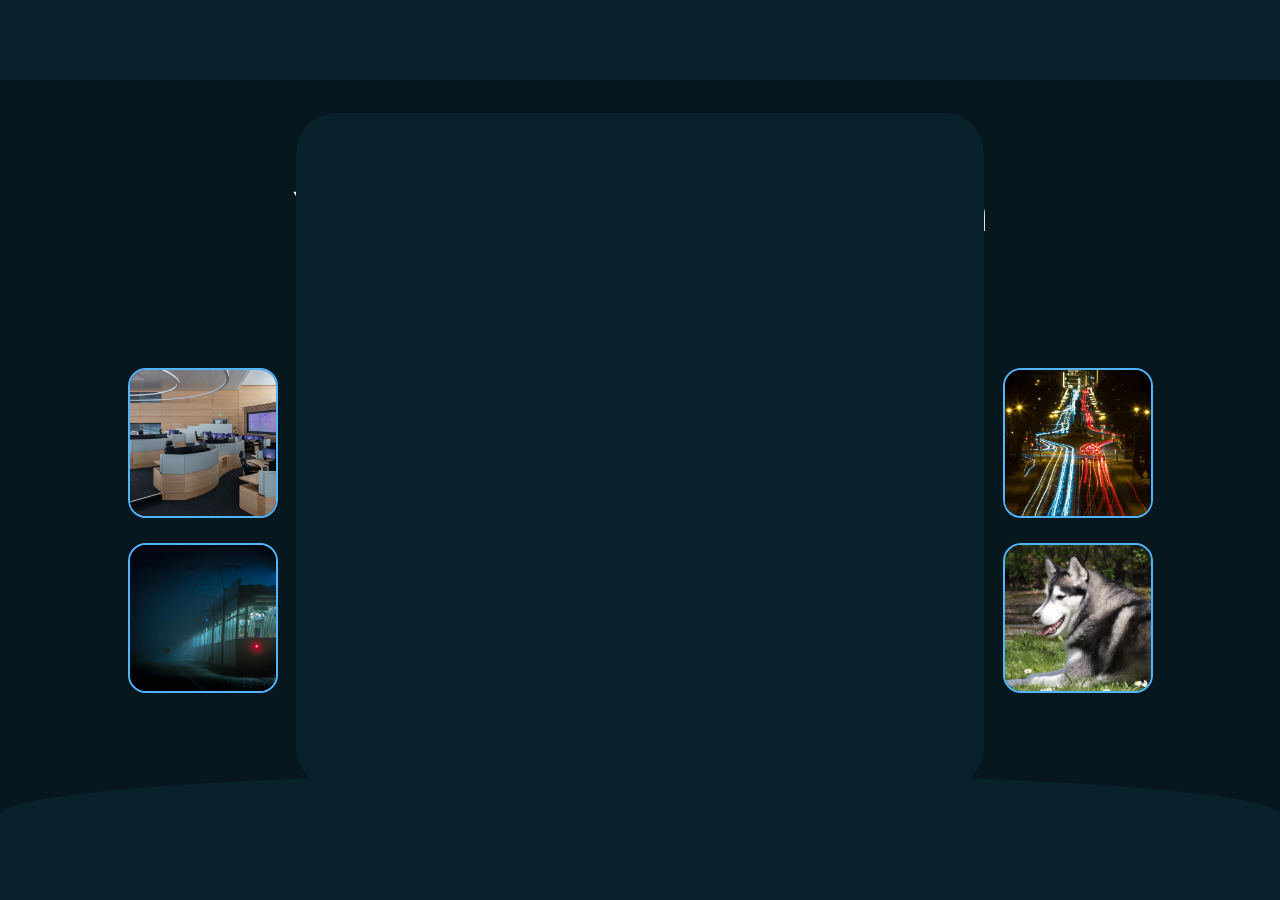
==== index.html @ f4e5c252 "change Project" ====
<!DOCTYPE html>
<html lang="de">

<head>
    <meta charset="UTF-8">
    <meta name="viewport" content="width=device-width, initial-scale=1.0">
    <link rel="stylesheet" href="./scr/css/style.css">
    <link rel="stylesheet" href="./scr/css/components.css">
    <link rel="stylesheet" href="./scr/css/variables.css">
    <link rel="stylesheet" href="./scr/css/fonts.css">


    <title>Fotogram</title>

    <script src="./scr/js/script.js"></script>
</head>

<body onload="generatePicture ()">
    <header>

    </header>
    <main>
        <H1>Your personal photo album</H1>

        <section class="photo-overview" id="photo-overview">


        </section>

    </main>

    <dialog closedby="any" id="bigbox"></dialog>
   

    <footer>

    </footer>

</body>

</html>
---- scr/css/style.css ----
*{
    margin: 0;
    padding: 0;
    box-sizing: border-box;
    font-family: 'Figtree';
}

html{
    font-size: 16px;
}

body{
    height: 100dvh;
    display: flex;
    flex-direction: column;
    justify-content: center;
    align-items: center;  
    background-color: var(--blue100);
}

header {
    height: 80px;
    width: 100dvw;
    background-color: var(--blue95);
}

main{
    display: flex;
    flex-direction: column;
    justify-content: center;
    color: #FFFFFF;
}

H1{
    padding: 98px 30px 123px 30px;
    font-size: 3.5rem;
    font-weight: 800;
    text-align: center;
}

.photo-overview{
    width: 100%;
    height: 330px;    
    display: flex;
    flex-wrap: wrap;
    gap: 25px;
    padding: 0 123px;
    align-items: center;
    justify-content: center;
}

footer {
    margin-top: auto;
    height: 128px;
    width: 100dvw;
    display: flex;
    align-items: last baseline;
    background-color: var(--blue95);
    border-radius: 84% 84% 0 0 / 56% 56% 0 0;
}
---- scr/css/components.css ----
.main-pic {
    width: 150px;
    height: 150px;
    object-fit: cover;
    border: 2px solid var(--HELLBLAU);
    border-radius: 18px;
}

.main-pic:hover {
    cursor: pointer;
    box-shadow: 11px 8px 5px -1px rgba(160, 160, 160, 0.33);
    transform: translate(-5px, -5px) scale(1.2);
    border: 4px solid var(--ORANGE);
}



/* <-----   Style for select Pic */
dialog {
    width: 688px;
    height: 675px;
    display: flex;
    flex-direction: column;
    align-items: center;
    color: white;
    background-color: var(--blue95);
    border: none;
    border-radius: 40px;
    margin: auto;
}

dialog::backdrop{
    background-color: rgba(128, 128, 128, 0.486);
}

.card-header {
    width: 100%;
    display: flex;
    justify-content: space-between;
    padding: 78px 64px 0 64px;
}

.card-button {
    height: 32px;
    width: 32px;
    background-color: transparent;
    border: none;
    color: white;
    font-size: 1.5rem;
    font-weight: 800;
    border-radius: 50%;
}

.card-button:hover {
    background-color: color-mix(in srgb, var(--blue40) 20%, transparent);
}

.big-Piture {
    width: 560px;
    height: 375px;
    padding-top: 42px;
    border: none;
}

.control {
    display: flex;
    justify-content: center;
    align-items: center;
    padding-top: 42px;
    gap: 59px;
}

.control-button {
    width: 60px;
    height: 60px;
    font-size: 24px;
    border: none;
    color: var(--red40);
    font-weight: 800;
    background-color: rgba(253, 91, 79, 0.10);
    border-radius: 50%;
}

.pagination {
    width: 80px;
    height: 30px;
    font-weight: 500;
    text-align: center;
}
---- scr/css/variables.css ----
:root {
    --red40: #FD5B4F;
    --blue95: #09212A;
    --blue40: #6BC1E1;
    --blue85: #124658;
    --gray30: ;
    --blue90: ;
    --blue100: #06171E;
    --red50: ;
    --grey40: ;
    --HELLBLAU: #50B4FF;
    --HELLTÜRKIS: #00EBAA;
    --TÜRKIS: #00AFAA;
    --ORANGE: #FFA014;
}
---- scr/css/fonts.css ----
/* figtree-regular - latin */
@font-face {
  font-display: swap; /* Check https://developer.mozilla.org/en-US/docs/Web/CSS/@font-face/font-display for other options. */
  font-family: 'Figtree';
  font-style: normal;
  font-weight: 400;
  src: url('../assets/fonts/figtree-v9-latin-regular.woff2') format('woff2'); /* Chrome 36+, Opera 23+, Firefox 39+, Safari 12+, iOS 10+ */
}
/* figtree-500 - latin */
@font-face {
  font-display: swap; /* Check https://developer.mozilla.org/en-US/docs/Web/CSS/@font-face/font-display for other options. */
  font-family: 'Figtree';
  font-style: normal;
  font-weight: 500;
  src: url('../assets/fonts/figtree-v9-latin-500.woff2') format('woff2'); /* Chrome 36+, Opera 23+, Firefox 39+, Safari 12+, iOS 10+ */
}
/* figtree-700 - latin */
@font-face {
  font-display: swap; /* Check https://developer.mozilla.org/en-US/docs/Web/CSS/@font-face/font-display for other options. */
  font-family: 'Figtree';
  font-style: normal;
  font-weight: 700;
  src: url('../assets/fonts/figtree-v9-latin-700.woff2') format('woff2'); /* Chrome 36+, Opera 23+, Firefox 39+, Safari 12+, iOS 10+ */
}
/* figtree-800 - latin */
@font-face {
  font-display: swap; /* Check https://developer.mozilla.org/en-US/docs/Web/CSS/@font-face/font-display for other options. */
  font-family: 'Figtree';
  font-style: normal;
  font-weight: 800;
  src: url('../assets/fonts/figtree-v9-latin-800.woff2') format('woff2'); /* Chrome 36+, Opera 23+, Firefox 39+, Safari 12+, iOS 10+ */
}
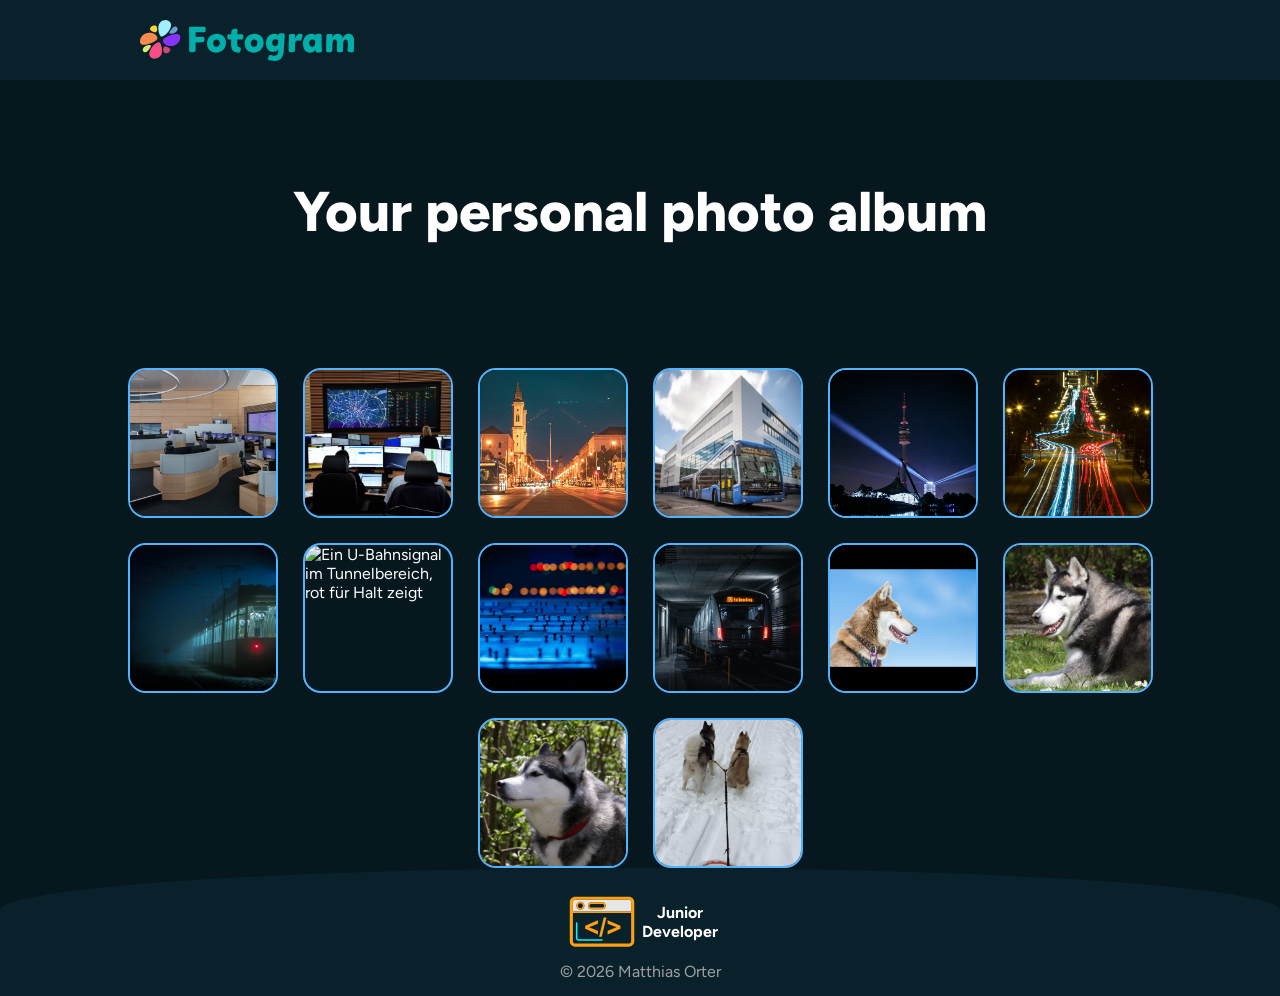
==== commit cd500d48: "finish" ====
--- a/index.html
+++ b/index.html
@@ -4,6 +4,7 @@
 <head>
     <meta charset="UTF-8">
     <meta name="viewport" content="width=device-width, initial-scale=1.0">
+    <Link rel="icon" type="image/jpg" href="./scr/assets/icon/Group_icon.svg">
     <link rel="stylesheet" href="./scr/css/style.css">
     <link rel="stylesheet" href="./scr/css/components.css">
     <link rel="stylesheet" href="./scr/css/variables.css">
@@ -17,6 +18,7 @@
 
 <body onload="generatePicture ()">
     <header>
+        <img class="capa-Logo" src="./scr/assets/icon/Capa_1.svg" alt="">
 
     </header>
     <main>
@@ -30,10 +32,17 @@
     </main>
 
     <dialog closedby="any" id="bigbox"></dialog>
-   
+
 
     <footer>
-
+        <address>
+            <div>
+                <img class="footer-Logo" src="./scr/assets/icon/availability-svgrepo-com.svg"
+                    alt="Logo der Firma, Browserfenster mit Code Symbolen (</>)">
+                <p>Junior<br>Developer</p>
+            </div>
+            <p>© 2026 Matthias Orter</p>
+        </address>
     </footer>
 
 </body>
--- a/scr/css/style.css
+++ b/scr/css/style.css
@@ -1,50 +1,60 @@
-*{
+* {
     margin: 0;
     padding: 0;
     box-sizing: border-box;
     font-family: 'Figtree';
 }
 
-html{
+html {
     font-size: 16px;
 }
 
-body{
-    height: 100dvh;
+body {
+    min-height: 100dvh;
     display: flex;
     flex-direction: column;
     justify-content: center;
-    align-items: center;  
+    align-items: center;
     background-color: var(--blue100);
 }
 
 header {
     height: 80px;
     width: 100dvw;
+    display: flex;
+    align-items: center;
     background-color: var(--blue95);
 }
 
-main{
+.capa-Logo {
+    height: 41px;
+    width: 215px;
+    margin-left: 140px;
+}
+
+main {
     display: flex;
     flex-direction: column;
     justify-content: center;
     color: #FFFFFF;
+    padding: 0 123px;
 }
 
-H1{
-    padding: 98px 30px 123px 30px;
+
+
+H1 {
+    padding: 98px 0 123px 0px;
     font-size: 3.5rem;
     font-weight: 800;
     text-align: center;
 }
 
-.photo-overview{
-    width: 100%;
-    height: 330px;    
+.photo-overview {
+    max-width: 1194px;
+    height: auto;
     display: flex;
     flex-wrap: wrap;
     gap: 25px;
-    padding: 0 123px;
     align-items: center;
     justify-content: center;
 }
@@ -54,7 +64,109 @@
     height: 128px;
     width: 100dvw;
     display: flex;
+    justify-content: center;
     align-items: last baseline;
     background-color: var(--blue95);
     border-radius: 84% 84% 0 0 / 56% 56% 0 0;
+}
+
+footer>address>div {
+    display: flex;
+    align-items: center;
+    justify-content: center;
+    color: white;
+    font-family: 'Figtree';
+    font-style: normal;
+    font-weight: 700;
+}
+
+footer>address>div>p {
+    text-align: center;
+}
+
+footer>address>P {
+    color: rgb(160, 160, 160);
+    font-family: 'Figtree';
+    font-style: normal;
+    font-weight: 400;
+    padding-bottom: 15px;
+}
+
+.footer-Logo {
+    width: 80px;
+}
+
+
+@media screen and (min-width: 1280px) and (max-width:1439px) {}
+
+@media screen and (min-width: 1440px) {
+    main {
+        padding: 0 max(123px, calc(50% - 720px));
+    }
+}
+
+@media screen and (min-width: 769px) and (max-width:1279px) {
+    main {
+        padding: 0 110px;
+    }
+
+    .photo-overview {
+        gap: 25px;
+        overflow-y: auto;
+        padding-bottom: 47px;
+    }
+}
+
+@media screen and (min-width: 481px) and (max-width:768px) {
+    H1 {
+        padding: 54px 0 81px 0;
+        font-size: 3rem;
+    }
+
+    header {
+        justify-content: center;
+    }
+
+    .capa-Logo {
+        margin-left: 0px;
+    }
+
+    main {
+        padding: 0 60px;
+    }
+
+    .photo-overview {
+        width: auto;
+        height: auto;
+        display: flex;
+        flex-wrap: wrap;
+        gap: 20px;
+        overflow-y: auto;
+        padding-bottom: 47px;
+    }
+}
+
+@media screen and (min-width: 300px) and (max-width:480px) {
+    header {
+        justify-content: center;
+    }
+
+    main {
+        padding:0;
+    }
+
+    .capa-Logo {
+        margin-left: 0px;
+    }
+
+    .photo-overview {
+        gap: 16px;
+        overflow-y: auto;
+        padding-bottom: 47px;
+    }
+
+    H1 {
+        padding: 54px 0 56px 0;
+        font-size: 2.5rem;
+    }
 }
--- a/scr/css/components.css
+++ b/scr/css/components.css
@@ -16,20 +16,19 @@
 
 
 /* <-----   Style for select Pic */
-dialog {
+dialog[open] {
     width: 688px;
     height: 675px;
-    display: flex;
     flex-direction: column;
     align-items: center;
-    color: white;
+    justify-content: center;
     background-color: var(--blue95);
     border: none;
     border-radius: 40px;
     margin: auto;
 }
 
-dialog::backdrop{
+dialog::backdrop {
     background-color: rgba(128, 128, 128, 0.486);
 }
 
@@ -37,35 +36,43 @@
     width: 100%;
     display: flex;
     justify-content: space-between;
+    color: white;
     padding: 78px 64px 0 64px;
 }
 
 .card-button {
     height: 32px;
     width: 32px;
+    cursor: pointer;
     background-color: transparent;
     border: none;
-    color: white;
-    font-size: 1.5rem;
-    font-weight: 800;
     border-radius: 50%;
+    padding-top: 0.3em;
 }
 
 .card-button:hover {
-    background-color: color-mix(in srgb, var(--blue40) 20%, transparent);
+    background-color: color-mix(in srgb, var(--blue40) 30%, transparent);
+    transform: translateY(-2px);
+}
+
+.card-button:active {
+    background-color: color-mix(in srgb, var(--blue40) 10%, transparent);
+    transform: translateY(0px);
 }
 
 .big-Piture {
     width: 560px;
     height: 375px;
-    padding-top: 42px;
+    object-fit: contain;
     border: none;
+    margin: 42px 64px 0 64px;
 }
 
 .control {
     display: flex;
     justify-content: center;
     align-items: center;
+    color: white;
     padding-top: 42px;
     gap: 59px;
 }
@@ -73,12 +80,22 @@
 .control-button {
     width: 60px;
     height: 60px;
-    font-size: 24px;
     border: none;
     color: var(--red40);
     font-weight: 800;
     background-color: rgba(253, 91, 79, 0.10);
     border-radius: 50%;
+    padding-top: 0.3em;
+}
+
+.control-button:hover{
+    background-color: rgba(253, 91, 79, 0.30);
+    transform: translateY(-2px);
+}
+
+.control-button:active {
+    background-color: rgba(253, 91, 79, 0.50);;
+    transform: translateY(0px);
 }
 
 .pagination {
@@ -88,6 +105,80 @@
     text-align: center;
 }
 
+@media screen and (min-width: 300px) and (max-width:480px) {
+    dialog[open] {
+        width: 100%;
+        height: 100%;
+        flex-direction: column;
+        align-items: center;
+        justify-content: center;
+        background-color: var(--blue95);
+        border: none;
+        border-radius: 40px;
+        margin: auto;
+    }
 
+    .card-header {
+        width: 100%;
+        display: flex;
+        justify-content: space-between;
+        color: white;
+        padding: 30px 20px 0 20px;
+        flex-direction: column-reverse;
+    }
 
+    h2 {
+        text-overflow: ellipsis;
+    }
 
+    .card-button {
+        margin-left: calc(100% - 32px);
+    }
+
+    .big-Piture {
+        width: calc(100% - 40px);
+        height: 375px;
+        border: none;
+        margin: 42px 20px;
+        object-fit: scale-down;
+    }
+
+    .control {
+        display: flex;
+        justify-content: space-evenly;
+        align-items: center;
+        color: white;
+        padding: 0 41px 32px 41px;
+        gap: 1em;
+    }
+
+    .main-pic {
+        width: 140px;
+        height: 140px;
+    }
+
+    .main-pic:hover {
+        cursor: pointer;
+        transform: scale(1.2);
+        border: 4px solid var(--ORANGE);
+    }
+}
+
+@media screen and (min-width: 481px) and (max-width:725px) {
+    .big-Piture {
+        width: calc(100% - 40px);
+        height: 375px;
+        border: none;
+        margin: 42px 20px;
+        object-fit: scale-down;
+    }
+
+    .control {
+        display: flex;
+        justify-content: space-evenly;
+        align-items: center;
+        color: white;
+        padding: 0 41px 32px 41px;
+        gap: 1em;
+    }
+}
--- a/scr/css/variables.css
+++ b/scr/css/variables.css
@@ -9,7 +9,7 @@
     --red50: ;
     --grey40: ;
     --HELLBLAU: #50B4FF;
-    --HELLTÜRKIS: #00EBAA;
+    --HELLTÜRKIS: display: flex;;
     --TÜRKIS: #00AFAA;
     --ORANGE: #FFA014;
 }
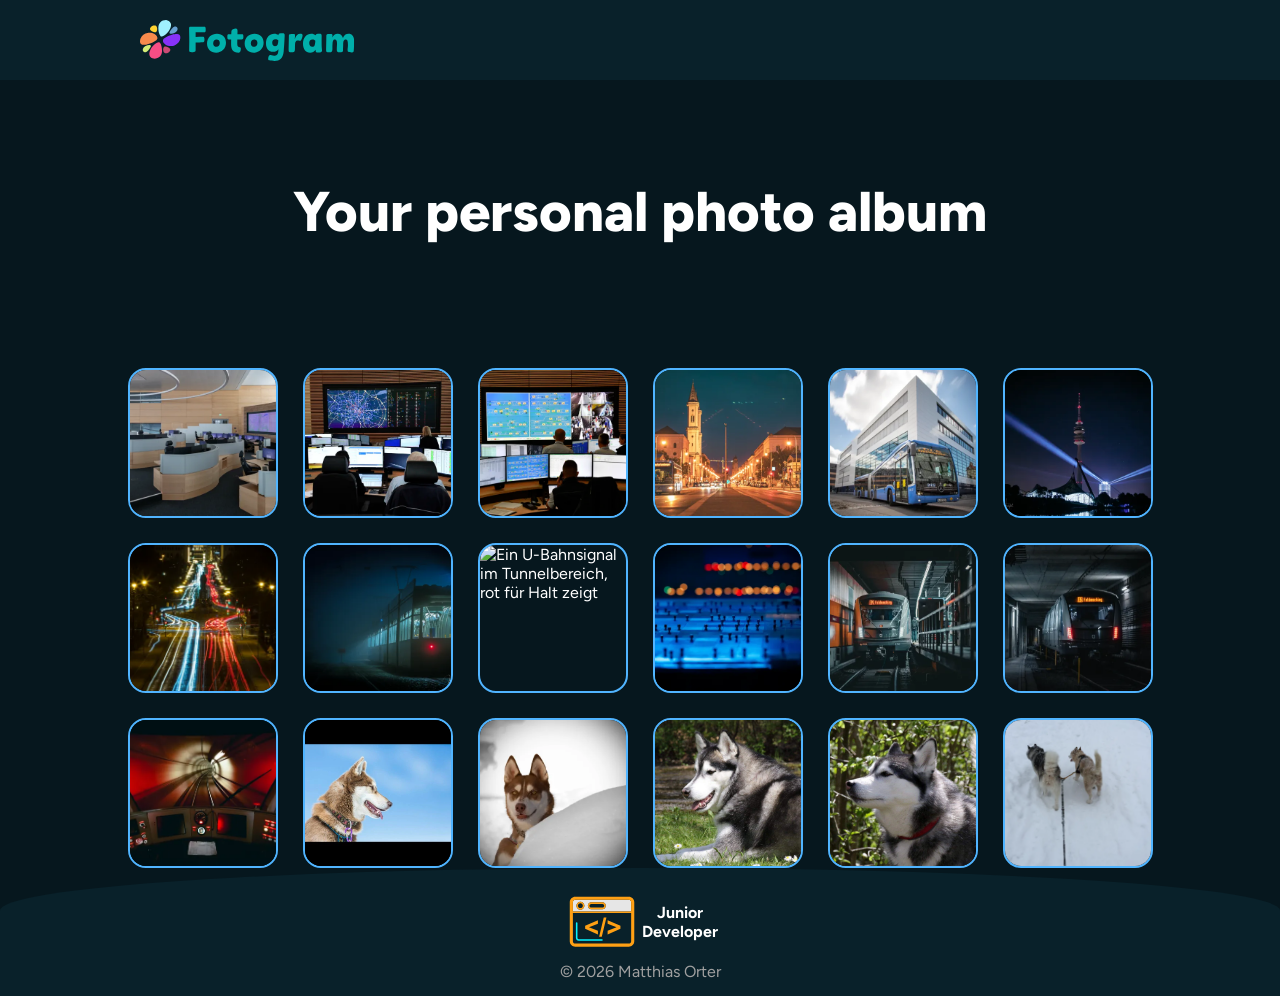
==== commit 9eea9fca: "changed picture new format, change css style" ====
--- a/index.html
+++ b/index.html
@@ -13,7 +13,7 @@
 
     <title>Fotogram</title>
 
-    <script src="./scr/js/script.js"></script>
+    <script src="./scr/js/script.js" defer></script>
 </head>
 
 <body onload="generatePicture ()">
@@ -31,10 +31,10 @@
 
     </main>
 
-    <dialog closedby="any" id="bigbox"></dialog>
+    <dialog closedby="any" id="bigbox" aria-labelledby="namePicture" aria-describedby="big-Piture"></dialog>
 
 
-    <footer>
+    <footer class="main-footer">
         <address>
             <div>
                 <img class="footer-Logo" src="./scr/assets/icon/availability-svgrepo-com.svg"
--- a/scr/css/style.css
+++ b/scr/css/style.css
@@ -59,7 +59,7 @@
     justify-content: center;
 }
 
-footer {
+.main-footer {
     margin-top: auto;
     height: 128px;
     width: 100dvw;
@@ -70,7 +70,7 @@
     border-radius: 84% 84% 0 0 / 56% 56% 0 0;
 }
 
-footer>address>div {
+.main-footer>address>div {
     display: flex;
     align-items: center;
     justify-content: center;
@@ -80,7 +80,7 @@
     font-weight: 700;
 }
 
-footer>address>div>p {
+.main-footer>address>div>p {
     text-align: center;
 }
 
@@ -103,6 +103,11 @@
     main {
         padding: 0 max(123px, calc(50% - 720px));
     }
+
+    .capa-Logo {
+        margin-left: max(140px, calc(50% - 720px));
+    }
+
 }
 
 @media screen and (min-width: 769px) and (max-width:1279px) {
@@ -152,7 +157,7 @@
     }
 
     main {
-        padding:0;
+        padding: 0;
     }
 
     .capa-Logo {
